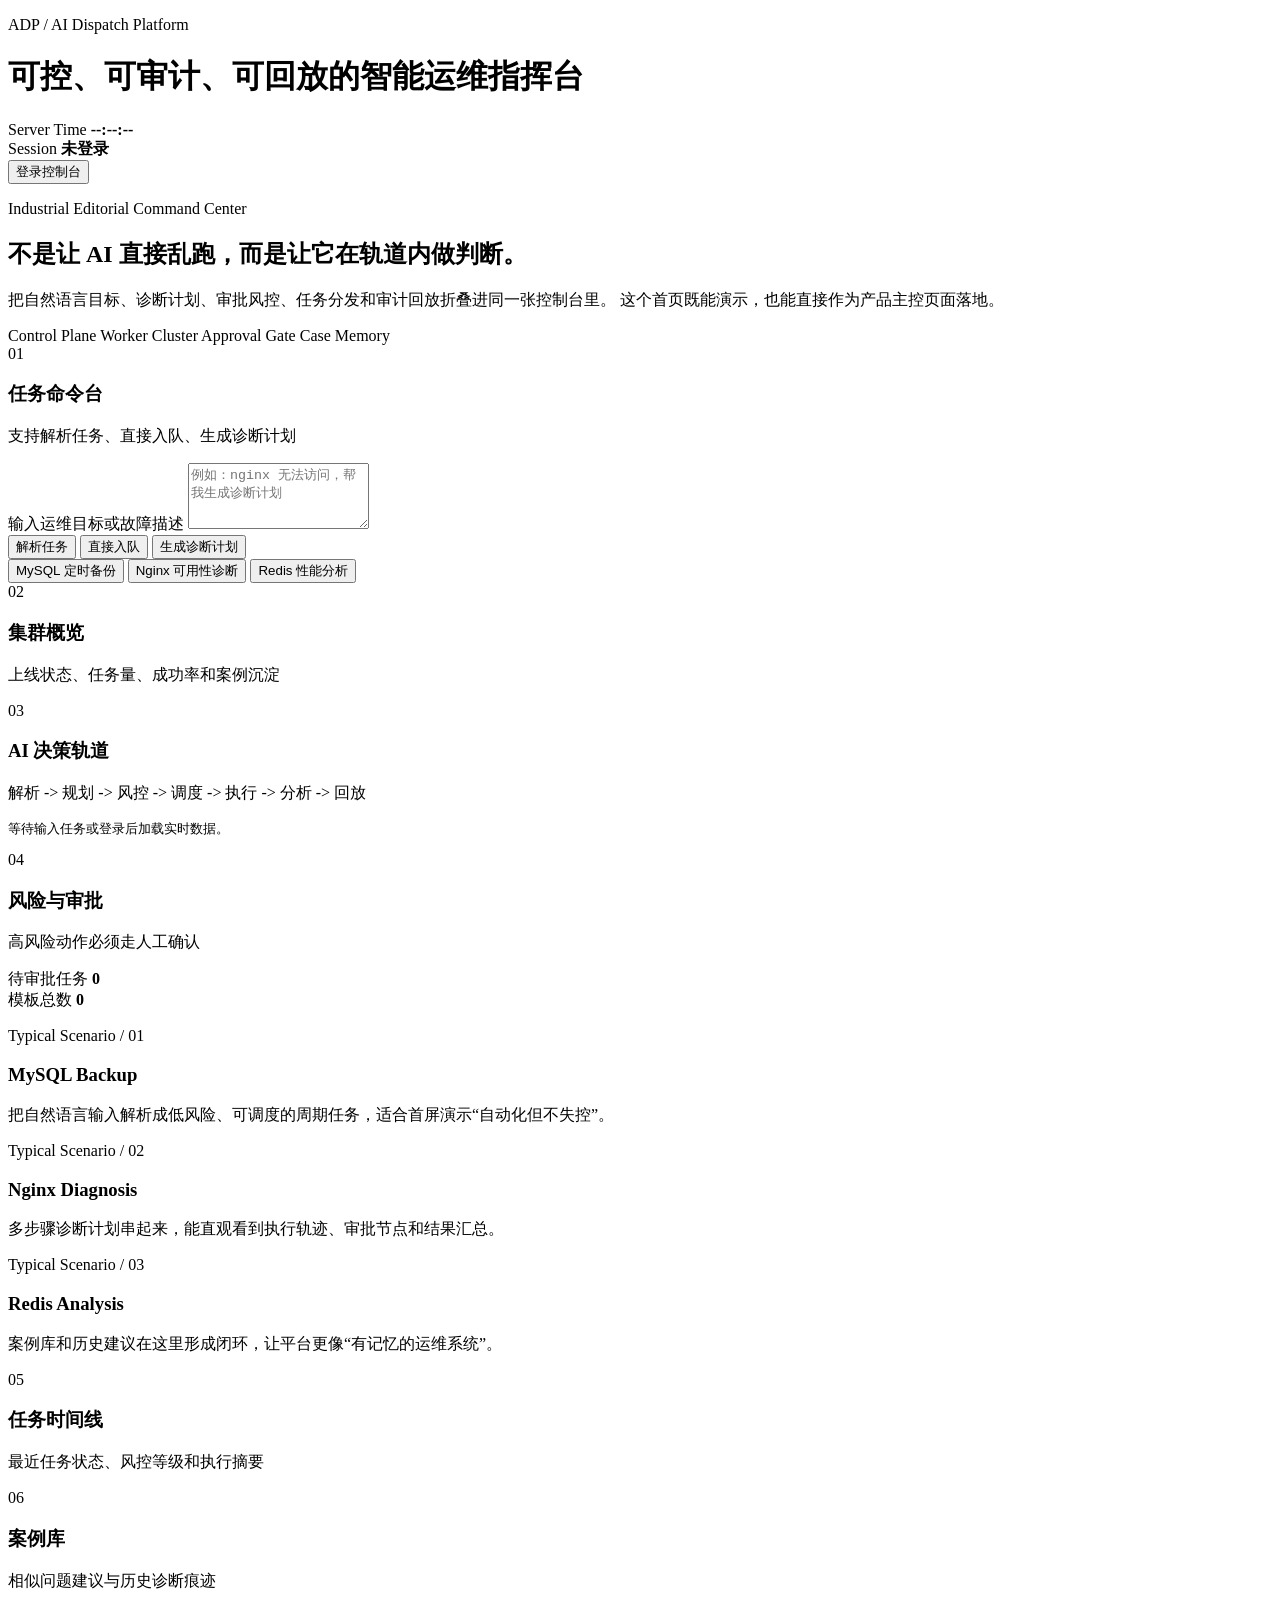
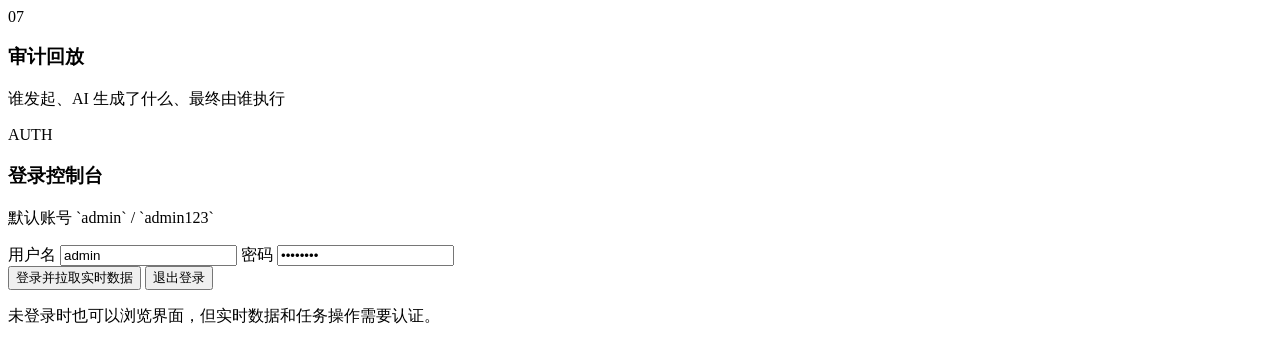
==== internal/api/ui/index.html @ d06c650f "前端页面初版" ====
<!doctype html>
<html lang="zh-CN">
<head>
  <meta charset="utf-8">
  <meta name="viewport" content="width=device-width, initial-scale=1">
  <title>ADP Command Center</title>
  <link rel="stylesheet" href="/static/app.css">
</head>
<body>
  <div class="shell">
    <div class="ambient ambient-a"></div>
    <div class="ambient ambient-b"></div>

    <header class="topbar">
      <div>
        <p class="eyebrow">ADP / AI Dispatch Platform</p>
        <h1>可控、可审计、可回放的智能运维指挥台</h1>
      </div>
      <div class="topbar-meta">
        <div class="meta-block">
          <span class="meta-label">Server Time</span>
          <strong id="clock">--:--:--</strong>
        </div>
        <div class="meta-block">
          <span class="meta-label">Session</span>
          <strong id="session-state">未登录</strong>
        </div>
        <button id="login-toggle" class="ghost-button" type="button">登录控制台</button>
      </div>
    </header>

    <main class="layout">
      <section class="hero panel">
        <div class="hero-copy">
          <p class="section-kicker">Industrial Editorial Command Center</p>
          <h2>不是让 AI 直接乱跑，而是让它在轨道内做判断。</h2>
          <p class="hero-text">
            把自然语言目标、诊断计划、审批风控、任务分发和审计回放折叠进同一张控制台里。
            这个首页既能演示，也能直接作为产品主控页面落地。
          </p>
          <div class="hero-badges">
            <span>Control Plane</span>
            <span>Worker Cluster</span>
            <span>Approval Gate</span>
            <span>Case Memory</span>
          </div>
        </div>

        <div class="command-module">
          <div class="command-head">
            <span class="module-index">01</span>
            <div>
              <h3>任务命令台</h3>
              <p>支持解析任务、直接入队、生成诊断计划</p>
            </div>
          </div>

          <form id="command-form">
            <label class="field-label" for="command-input">输入运维目标或故障描述</label>
            <textarea id="command-input" rows="4" placeholder="例如：nginx 无法访问，帮我生成诊断计划"></textarea>
            <div class="command-actions">
              <button class="primary-button" type="submit" data-action="parse">解析任务</button>
              <button class="secondary-button" type="submit" data-action="run">直接入队</button>
              <button class="secondary-button" type="submit" data-action="plan">生成诊断计划</button>
              <button id="execute-plan" class="ghost-button" type="button" hidden>执行最近计划</button>
            </div>
          </form>

          <div class="quick-scenarios">
            <button type="button" class="scenario-chip" data-prompt="每天凌晨备份 MySQL 数据库">MySQL 定时备份</button>
            <button type="button" class="scenario-chip" data-prompt="nginx 无法访问，网站打不开">Nginx 可用性诊断</button>
            <button type="button" class="scenario-chip" data-prompt="redis 响应变慢，帮我排查性能问题">Redis 性能分析</button>
          </div>
        </div>
      </section>

      <section class="overview-grid">
        <article class="panel metrics-panel">
          <div class="panel-heading">
            <span class="module-index">02</span>
            <div>
              <h3>集群概览</h3>
              <p>上线状态、任务量、成功率和案例沉淀</p>
            </div>
          </div>
          <div id="metrics-grid" class="metrics-grid"></div>
        </article>

        <article class="panel rail-panel">
          <div class="panel-heading">
            <span class="module-index">03</span>
            <div>
              <h3>AI 决策轨道</h3>
              <p>解析 -> 规划 -> 风控 -> 调度 -> 执行 -> 分析 -> 回放</p>
            </div>
          </div>
          <div id="rail-steps" class="rail-steps"></div>
          <pre id="rail-output" class="rail-output">等待输入任务或登录后加载实时数据。</pre>
        </article>

        <article class="panel approvals-panel">
          <div class="panel-heading">
            <span class="module-index">04</span>
            <div>
              <h3>风险与审批</h3>
              <p>高风险动作必须走人工确认</p>
            </div>
          </div>
          <div class="approval-summary">
            <div>
              <span class="meta-label">待审批任务</span>
              <strong id="pending-approval-count">0</strong>
            </div>
            <div>
              <span class="meta-label">模板总数</span>
              <strong id="templates-total">0</strong>
            </div>
          </div>
          <div id="approval-list" class="stack-list"></div>
        </article>
      </section>

      <section class="scenario-strip">
        <article class="scenario-card card-large">
          <p class="section-kicker">Typical Scenario / 01</p>
          <h3>MySQL Backup</h3>
          <p>把自然语言输入解析成低风险、可调度的周期任务，适合首屏演示“自动化但不失控”。</p>
        </article>
        <article class="scenario-card">
          <p class="section-kicker">Typical Scenario / 02</p>
          <h3>Nginx Diagnosis</h3>
          <p>多步骤诊断计划串起来，能直观看到执行轨迹、审批节点和结果汇总。</p>
        </article>
        <article class="scenario-card accent-card">
          <p class="section-kicker">Typical Scenario / 03</p>
          <h3>Redis Analysis</h3>
          <p>案例库和历史建议在这里形成闭环，让平台更像“有记忆的运维系统”。</p>
        </article>
      </section>

      <section class="data-grid">
        <article class="panel">
          <div class="panel-heading">
            <span class="module-index">05</span>
            <div>
              <h3>任务时间线</h3>
              <p>最近任务状态、风控等级和执行摘要</p>
            </div>
          </div>
          <div id="job-list" class="stack-list"></div>
        </article>

        <article class="panel">
          <div class="panel-heading">
            <span class="module-index">06</span>
            <div>
              <h3>案例库</h3>
              <p>相似问题建议与历史诊断痕迹</p>
            </div>
          </div>
          <div id="case-list" class="stack-list"></div>
        </article>

        <article class="panel">
          <div class="panel-heading">
            <span class="module-index">07</span>
            <div>
              <h3>审计回放</h3>
              <p>谁发起、AI 生成了什么、最终由谁执行</p>
            </div>
          </div>
          <div id="audit-list" class="stack-list"></div>
        </article>
      </section>
    </main>
  </div>

  <aside id="login-panel" class="login-panel">
    <div class="login-card">
      <div class="panel-heading">
        <span class="module-index">AUTH</span>
        <div>
          <h3>登录控制台</h3>
          <p>默认账号 `admin` / `admin123`</p>
        </div>
      </div>
      <form id="login-form">
        <label class="field-label" for="username">用户名</label>
        <input id="username" name="username" type="text" value="admin" autocomplete="username">
        <label class="field-label" for="password">密码</label>
        <input id="password" name="password" type="password" value="admin123" autocomplete="current-password">
        <div class="login-actions">
          <button class="primary-button" type="submit">登录并拉取实时数据</button>
          <button id="logout-button" class="ghost-button" type="button">退出登录</button>
        </div>
      </form>
      <p id="login-message" class="helper-text">未登录时也可以浏览界面，但实时数据和任务操作需要认证。</p>
    </div>
  </aside>

  <div id="toast" class="toast" hidden></div>
  <script src="/static/app.js" defer></script>
</body>
</html>
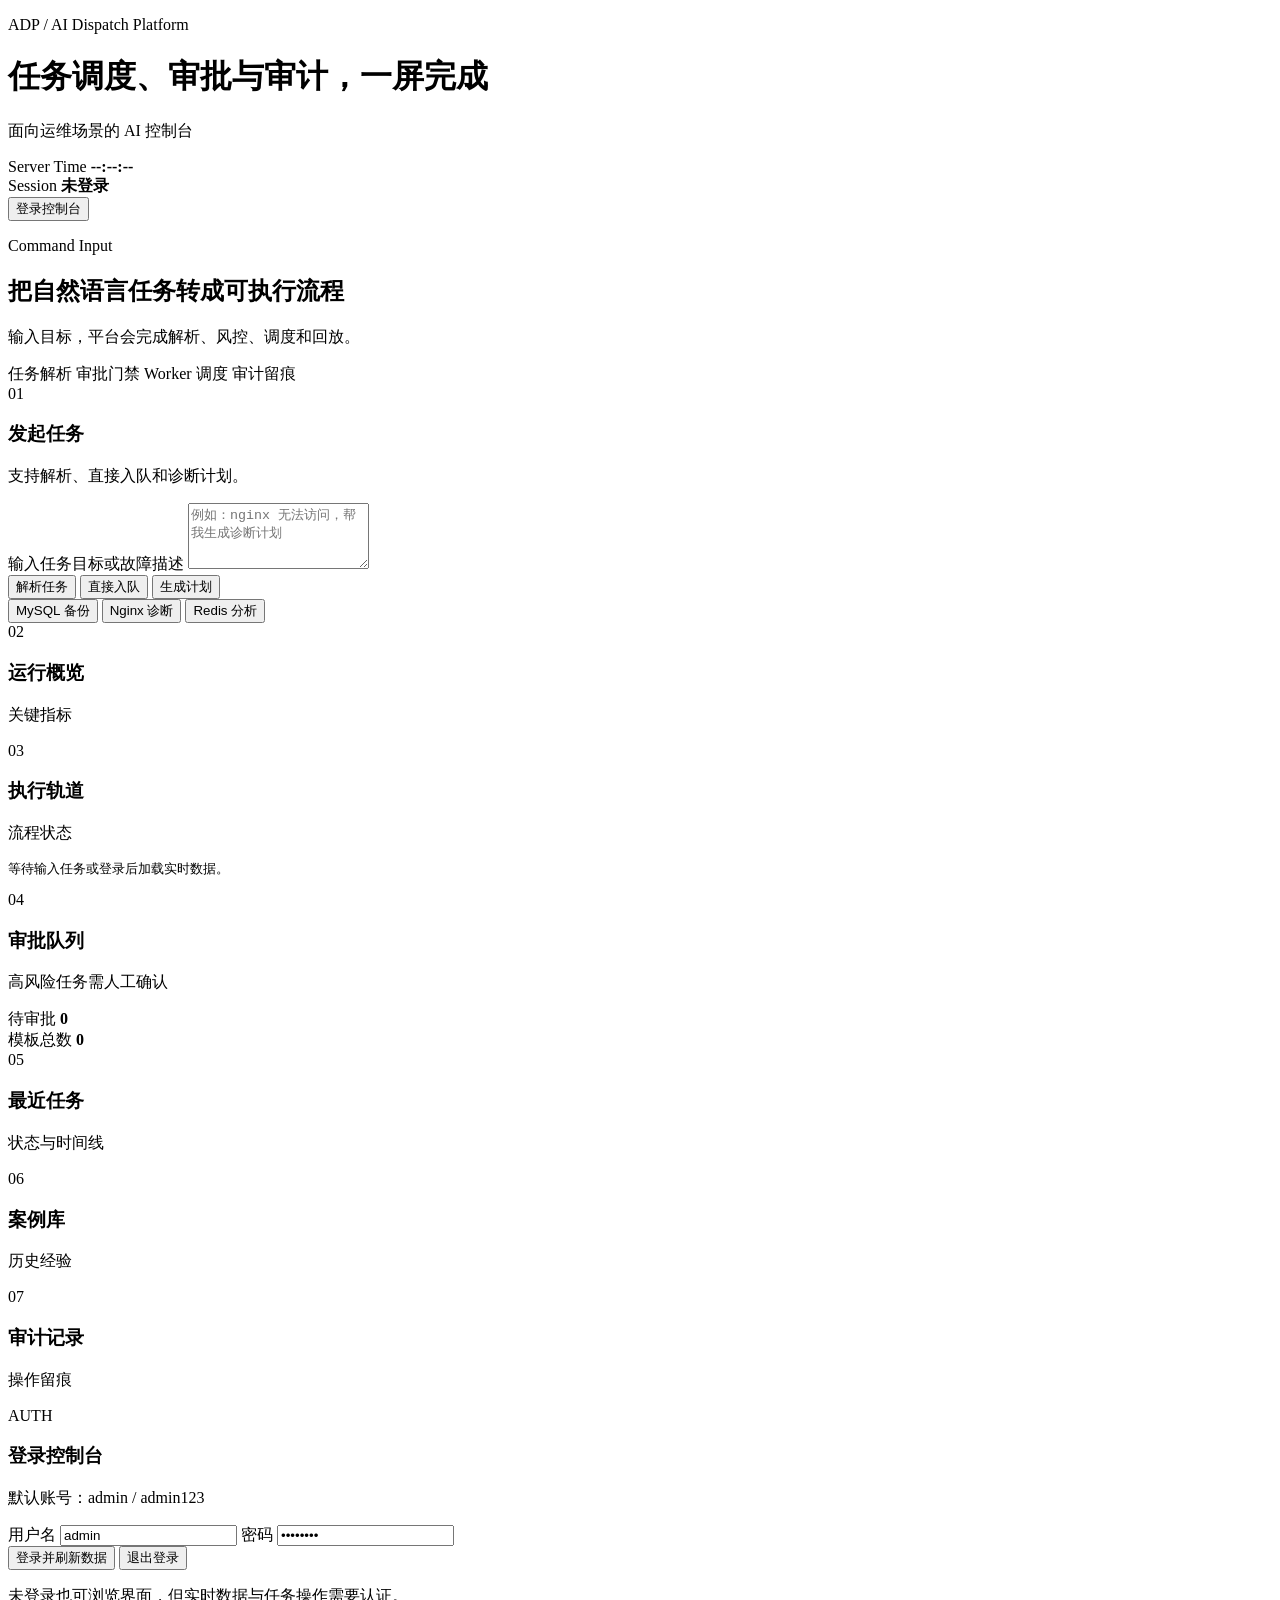
==== commit d5255ba4: "优化ui界面" ====
--- a/internal/api/ui/index.html
+++ b/internal/api/ui/index.html
@@ -12,10 +12,12 @@
     <div class="ambient ambient-b"></div>
 
     <header class="topbar">
-      <div>
+      <div class="brand-block">
         <p class="eyebrow">ADP / AI Dispatch Platform</p>
-        <h1>可控、可审计、可回放的智能运维指挥台</h1>
+        <h1>任务调度、审批与审计，一屏完成</h1>
+        <p class="topbar-note">面向运维场景的 AI 控制台</p>
       </div>
+
       <div class="topbar-meta">
         <div class="meta-block">
           <span class="meta-label">Server Time</span>
@@ -32,17 +34,14 @@
     <main class="layout">
       <section class="hero panel">
         <div class="hero-copy">
-          <p class="section-kicker">Industrial Editorial Command Center</p>
-          <h2>不是让 AI 直接乱跑，而是让它在轨道内做判断。</h2>
-          <p class="hero-text">
-            把自然语言目标、诊断计划、审批风控、任务分发和审计回放折叠进同一张控制台里。
-            这个首页既能演示，也能直接作为产品主控页面落地。
-          </p>
+          <p class="section-kicker">Command Input</p>
+          <h2>把自然语言任务转成可执行流程</h2>
+          <p class="hero-text">输入目标，平台会完成解析、风控、调度和回放。</p>
           <div class="hero-badges">
-            <span>Control Plane</span>
-            <span>Worker Cluster</span>
-            <span>Approval Gate</span>
-            <span>Case Memory</span>
+            <span>任务解析</span>
+            <span>审批门禁</span>
+            <span>Worker 调度</span>
+            <span>审计留痕</span>
           </div>
         </div>
 
@@ -50,26 +49,26 @@
           <div class="command-head">
             <span class="module-index">01</span>
             <div>
-              <h3>任务命令台</h3>
-              <p>支持解析任务、直接入队、生成诊断计划</p>
+              <h3>发起任务</h3>
+              <p>支持解析、直接入队和诊断计划。</p>
             </div>
           </div>
 
           <form id="command-form">
-            <label class="field-label" for="command-input">输入运维目标或故障描述</label>
+            <label class="field-label" for="command-input">输入任务目标或故障描述</label>
             <textarea id="command-input" rows="4" placeholder="例如：nginx 无法访问，帮我生成诊断计划"></textarea>
             <div class="command-actions">
               <button class="primary-button" type="submit" data-action="parse">解析任务</button>
               <button class="secondary-button" type="submit" data-action="run">直接入队</button>
-              <button class="secondary-button" type="submit" data-action="plan">生成诊断计划</button>
+              <button class="secondary-button" type="submit" data-action="plan">生成计划</button>
               <button id="execute-plan" class="ghost-button" type="button" hidden>执行最近计划</button>
             </div>
           </form>
 
           <div class="quick-scenarios">
-            <button type="button" class="scenario-chip" data-prompt="每天凌晨备份 MySQL 数据库">MySQL 定时备份</button>
-            <button type="button" class="scenario-chip" data-prompt="nginx 无法访问，网站打不开">Nginx 可用性诊断</button>
-            <button type="button" class="scenario-chip" data-prompt="redis 响应变慢，帮我排查性能问题">Redis 性能分析</button>
+            <button type="button" class="scenario-chip" data-prompt="每天凌晨备份 MySQL 数据库">MySQL 备份</button>
+            <button type="button" class="scenario-chip" data-prompt="nginx 无法访问，网站打不开">Nginx 诊断</button>
+            <button type="button" class="scenario-chip" data-prompt="redis 响应变慢，帮我排查性能问题">Redis 分析</button>
           </div>
         </div>
       </section>
@@ -79,8 +78,8 @@
           <div class="panel-heading">
             <span class="module-index">02</span>
             <div>
-              <h3>集群概览</h3>
-              <p>上线状态、任务量、成功率和案例沉淀</p>
+              <h3>运行概览</h3>
+              <p>关键指标</p>
             </div>
           </div>
           <div id="metrics-grid" class="metrics-grid"></div>
@@ -90,8 +89,8 @@
           <div class="panel-heading">
             <span class="module-index">03</span>
             <div>
-              <h3>AI 决策轨道</h3>
-              <p>解析 -> 规划 -> 风控 -> 调度 -> 执行 -> 分析 -> 回放</p>
+              <h3>执行轨道</h3>
+              <p>流程状态</p>
             </div>
           </div>
           <div id="rail-steps" class="rail-steps"></div>
@@ -102,13 +101,13 @@
           <div class="panel-heading">
             <span class="module-index">04</span>
             <div>
-              <h3>风险与审批</h3>
-              <p>高风险动作必须走人工确认</p>
+              <h3>审批队列</h3>
+              <p>高风险任务需人工确认</p>
             </div>
           </div>
           <div class="approval-summary">
             <div>
-              <span class="meta-label">待审批任务</span>
+              <span class="meta-label">待审批</span>
               <strong id="pending-approval-count">0</strong>
             </div>
             <div>
@@ -120,31 +119,13 @@
         </article>
       </section>
 
-      <section class="scenario-strip">
-        <article class="scenario-card card-large">
-          <p class="section-kicker">Typical Scenario / 01</p>
-          <h3>MySQL Backup</h3>
-          <p>把自然语言输入解析成低风险、可调度的周期任务，适合首屏演示“自动化但不失控”。</p>
-        </article>
-        <article class="scenario-card">
-          <p class="section-kicker">Typical Scenario / 02</p>
-          <h3>Nginx Diagnosis</h3>
-          <p>多步骤诊断计划串起来，能直观看到执行轨迹、审批节点和结果汇总。</p>
-        </article>
-        <article class="scenario-card accent-card">
-          <p class="section-kicker">Typical Scenario / 03</p>
-          <h3>Redis Analysis</h3>
-          <p>案例库和历史建议在这里形成闭环，让平台更像“有记忆的运维系统”。</p>
-        </article>
-      </section>
-
       <section class="data-grid">
         <article class="panel">
           <div class="panel-heading">
             <span class="module-index">05</span>
             <div>
-              <h3>任务时间线</h3>
-              <p>最近任务状态、风控等级和执行摘要</p>
+              <h3>最近任务</h3>
+              <p>状态与时间线</p>
             </div>
           </div>
           <div id="job-list" class="stack-list"></div>
@@ -155,7 +136,7 @@
             <span class="module-index">06</span>
             <div>
               <h3>案例库</h3>
-              <p>相似问题建议与历史诊断痕迹</p>
+              <p>历史经验</p>
             </div>
           </div>
           <div id="case-list" class="stack-list"></div>
@@ -165,8 +146,8 @@
           <div class="panel-heading">
             <span class="module-index">07</span>
             <div>
-              <h3>审计回放</h3>
-              <p>谁发起、AI 生成了什么、最终由谁执行</p>
+              <h3>审计记录</h3>
+              <p>操作留痕</p>
             </div>
           </div>
           <div id="audit-list" class="stack-list"></div>
@@ -175,13 +156,13 @@
     </main>
   </div>
 
-  <aside id="login-panel" class="login-panel">
+  <aside id="login-panel" class="login-panel" aria-hidden="true">
     <div class="login-card">
       <div class="panel-heading">
         <span class="module-index">AUTH</span>
         <div>
           <h3>登录控制台</h3>
-          <p>默认账号 `admin` / `admin123`</p>
+          <p>默认账号：admin / admin123</p>
         </div>
       </div>
       <form id="login-form">
@@ -190,11 +171,11 @@
         <label class="field-label" for="password">密码</label>
         <input id="password" name="password" type="password" value="admin123" autocomplete="current-password">
         <div class="login-actions">
-          <button class="primary-button" type="submit">登录并拉取实时数据</button>
+          <button class="primary-button" type="submit">登录并刷新数据</button>
           <button id="logout-button" class="ghost-button" type="button">退出登录</button>
         </div>
       </form>
-      <p id="login-message" class="helper-text">未登录时也可以浏览界面，但实时数据和任务操作需要认证。</p>
+      <p id="login-message" class="helper-text">未登录也可浏览界面，但实时数据与任务操作需要认证。</p>
     </div>
   </aside>
 
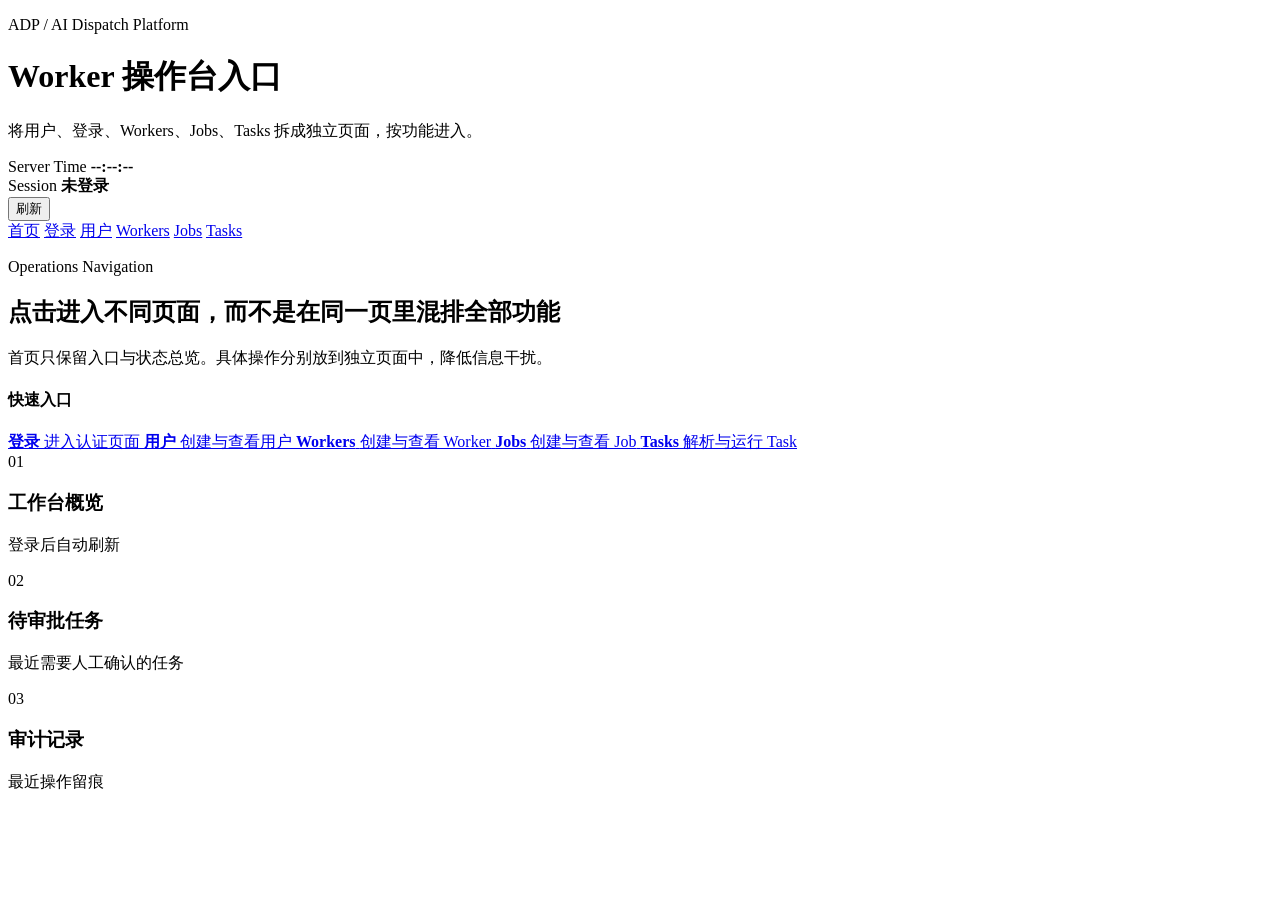
==== commit ba59c52d: "优化ui界面v2" ====
--- a/internal/api/ui/index.html
+++ b/internal/api/ui/index.html
@@ -6,7 +6,7 @@
   <title>ADP Command Center</title>
   <link rel="stylesheet" href="/static/app.css">
 </head>
-<body>
+<body data-page="home">
   <div class="shell">
     <div class="ambient ambient-a"></div>
     <div class="ambient ambient-b"></div>
@@ -14,8 +14,8 @@
     <header class="topbar">
       <div class="brand-block">
         <p class="eyebrow">ADP / AI Dispatch Platform</p>
-        <h1>任务调度、审批与审计，一屏完成</h1>
-        <p class="topbar-note">面向运维场景的 AI 控制台</p>
+        <h1>Worker 操作台入口</h1>
+        <p class="topbar-note">将用户、登录、Workers、Jobs、Tasks 拆成独立页面，按功能进入。</p>
       </div>
 
       <div class="topbar-meta">
@@ -27,127 +27,85 @@
           <span class="meta-label">Session</span>
           <strong id="session-state">未登录</strong>
         </div>
-        <button id="login-toggle" class="ghost-button" type="button">登录控制台</button>
+        <button id="refresh-page" class="ghost-button" type="button">刷新</button>
       </div>
     </header>
 
-    <main class="layout">
+    <nav class="nav-strip">
+      <a class="nav-link is-active" href="/">首页</a>
+      <a class="nav-link" href="/login">登录</a>
+      <a class="nav-link" href="/users">用户</a>
+      <a class="nav-link" href="/workers">Workers</a>
+      <a class="nav-link" href="/jobs">Jobs</a>
+      <a class="nav-link" href="/tasks">Tasks</a>
+    </nav>
+
+    <main class="workspace">
       <section class="hero panel">
         <div class="hero-copy">
-          <p class="section-kicker">Command Input</p>
-          <h2>把自然语言任务转成可执行流程</h2>
-          <p class="hero-text">输入目标，平台会完成解析、风控、调度和回放。</p>
-          <div class="hero-badges">
-            <span>任务解析</span>
-            <span>审批门禁</span>
-            <span>Worker 调度</span>
-            <span>审计留痕</span>
-          </div>
+          <p class="section-kicker">Operations Navigation</p>
+          <h2>点击进入不同页面，而不是在同一页里混排全部功能</h2>
+          <p class="hero-text">首页只保留入口与状态总览。具体操作分别放到独立页面中，降低信息干扰。</p>
         </div>
 
-        <div class="command-module">
-          <div class="command-head">
-            <span class="module-index">01</span>
-            <div>
-              <h3>发起任务</h3>
-              <p>支持解析、直接入队和诊断计划。</p>
-            </div>
+        <div class="subpanel">
+          <div class="subpanel-head">
+            <h4>快速入口</h4>
           </div>
-
-          <form id="command-form">
-            <label class="field-label" for="command-input">输入任务目标或故障描述</label>
-            <textarea id="command-input" rows="4" placeholder="例如：nginx 无法访问，帮我生成诊断计划"></textarea>
-            <div class="command-actions">
-              <button class="primary-button" type="submit" data-action="parse">解析任务</button>
-              <button class="secondary-button" type="submit" data-action="run">直接入队</button>
-              <button class="secondary-button" type="submit" data-action="plan">生成计划</button>
-              <button id="execute-plan" class="ghost-button" type="button" hidden>执行最近计划</button>
-            </div>
-          </form>
-
-          <div class="quick-scenarios">
-            <button type="button" class="scenario-chip" data-prompt="每天凌晨备份 MySQL 数据库">MySQL 备份</button>
-            <button type="button" class="scenario-chip" data-prompt="nginx 无法访问，网站打不开">Nginx 诊断</button>
-            <button type="button" class="scenario-chip" data-prompt="redis 响应变慢，帮我排查性能问题">Redis 分析</button>
+          <div class="entry-grid">
+            <a class="entry-card" href="/login">
+              <strong>登录</strong>
+              <span>进入认证页面</span>
+            </a>
+            <a class="entry-card" href="/users">
+              <strong>用户</strong>
+              <span>创建与查看用户</span>
+            </a>
+            <a class="entry-card" href="/workers">
+              <strong>Workers</strong>
+              <span>创建与查看 Worker</span>
+            </a>
+            <a class="entry-card" href="/jobs">
+              <strong>Jobs</strong>
+              <span>创建与查看 Job</span>
+            </a>
+            <a class="entry-card" href="/tasks">
+              <strong>Tasks</strong>
+              <span>解析与运行 Task</span>
+            </a>
           </div>
         </div>
       </section>
 
       <section class="overview-grid">
-        <article class="panel metrics-panel">
+        <article class="panel">
           <div class="panel-heading">
-            <span class="module-index">02</span>
+            <span class="module-index">01</span>
             <div>
-              <h3>运行概览</h3>
-              <p>关键指标</p>
+              <h3>工作台概览</h3>
+              <p>登录后自动刷新</p>
             </div>
           </div>
           <div id="metrics-grid" class="metrics-grid"></div>
         </article>
 
-        <article class="panel rail-panel">
+        <article class="panel">
           <div class="panel-heading">
-            <span class="module-index">03</span>
+            <span class="module-index">02</span>
             <div>
-              <h3>执行轨道</h3>
-              <p>流程状态</p>
-            </div>
-          </div>
-          <div id="rail-steps" class="rail-steps"></div>
-          <pre id="rail-output" class="rail-output">等待输入任务或登录后加载实时数据。</pre>
-        </article>
-
-        <article class="panel approvals-panel">
-          <div class="panel-heading">
-            <span class="module-index">04</span>
-            <div>
-              <h3>审批队列</h3>
-              <p>高风险任务需人工确认</p>
-            </div>
-          </div>
-          <div class="approval-summary">
-            <div>
-              <span class="meta-label">待审批</span>
-              <strong id="pending-approval-count">0</strong>
-            </div>
-            <div>
-              <span class="meta-label">模板总数</span>
-              <strong id="templates-total">0</strong>
+              <h3>待审批任务</h3>
+              <p>最近需要人工确认的任务</p>
             </div>
           </div>
           <div id="approval-list" class="stack-list"></div>
         </article>
-      </section>
-
-      <section class="data-grid">
-        <article class="panel">
-          <div class="panel-heading">
-            <span class="module-index">05</span>
-            <div>
-              <h3>最近任务</h3>
-              <p>状态与时间线</p>
-            </div>
-          </div>
-          <div id="job-list" class="stack-list"></div>
-        </article>
 
         <article class="panel">
           <div class="panel-heading">
-            <span class="module-index">06</span>
-            <div>
-              <h3>案例库</h3>
-              <p>历史经验</p>
-            </div>
-          </div>
-          <div id="case-list" class="stack-list"></div>
-        </article>
-
-        <article class="panel">
-          <div class="panel-heading">
-            <span class="module-index">07</span>
+            <span class="module-index">03</span>
             <div>
               <h3>审计记录</h3>
-              <p>操作留痕</p>
+              <p>最近操作留痕</p>
             </div>
           </div>
           <div id="audit-list" class="stack-list"></div>
@@ -156,29 +114,6 @@
     </main>
   </div>
 
-  <aside id="login-panel" class="login-panel" aria-hidden="true">
-    <div class="login-card">
-      <div class="panel-heading">
-        <span class="module-index">AUTH</span>
-        <div>
-          <h3>登录控制台</h3>
-          <p>默认账号：admin / admin123</p>
-        </div>
-      </div>
-      <form id="login-form">
-        <label class="field-label" for="username">用户名</label>
-        <input id="username" name="username" type="text" value="admin" autocomplete="username">
-        <label class="field-label" for="password">密码</label>
-        <input id="password" name="password" type="password" value="admin123" autocomplete="current-password">
-        <div class="login-actions">
-          <button class="primary-button" type="submit">登录并刷新数据</button>
-          <button id="logout-button" class="ghost-button" type="button">退出登录</button>
-        </div>
-      </form>
-      <p id="login-message" class="helper-text">未登录也可浏览界面，但实时数据与任务操作需要认证。</p>
-    </div>
-  </aside>
-
   <div id="toast" class="toast" hidden></div>
   <script src="/static/app.js" defer></script>
 </body>
